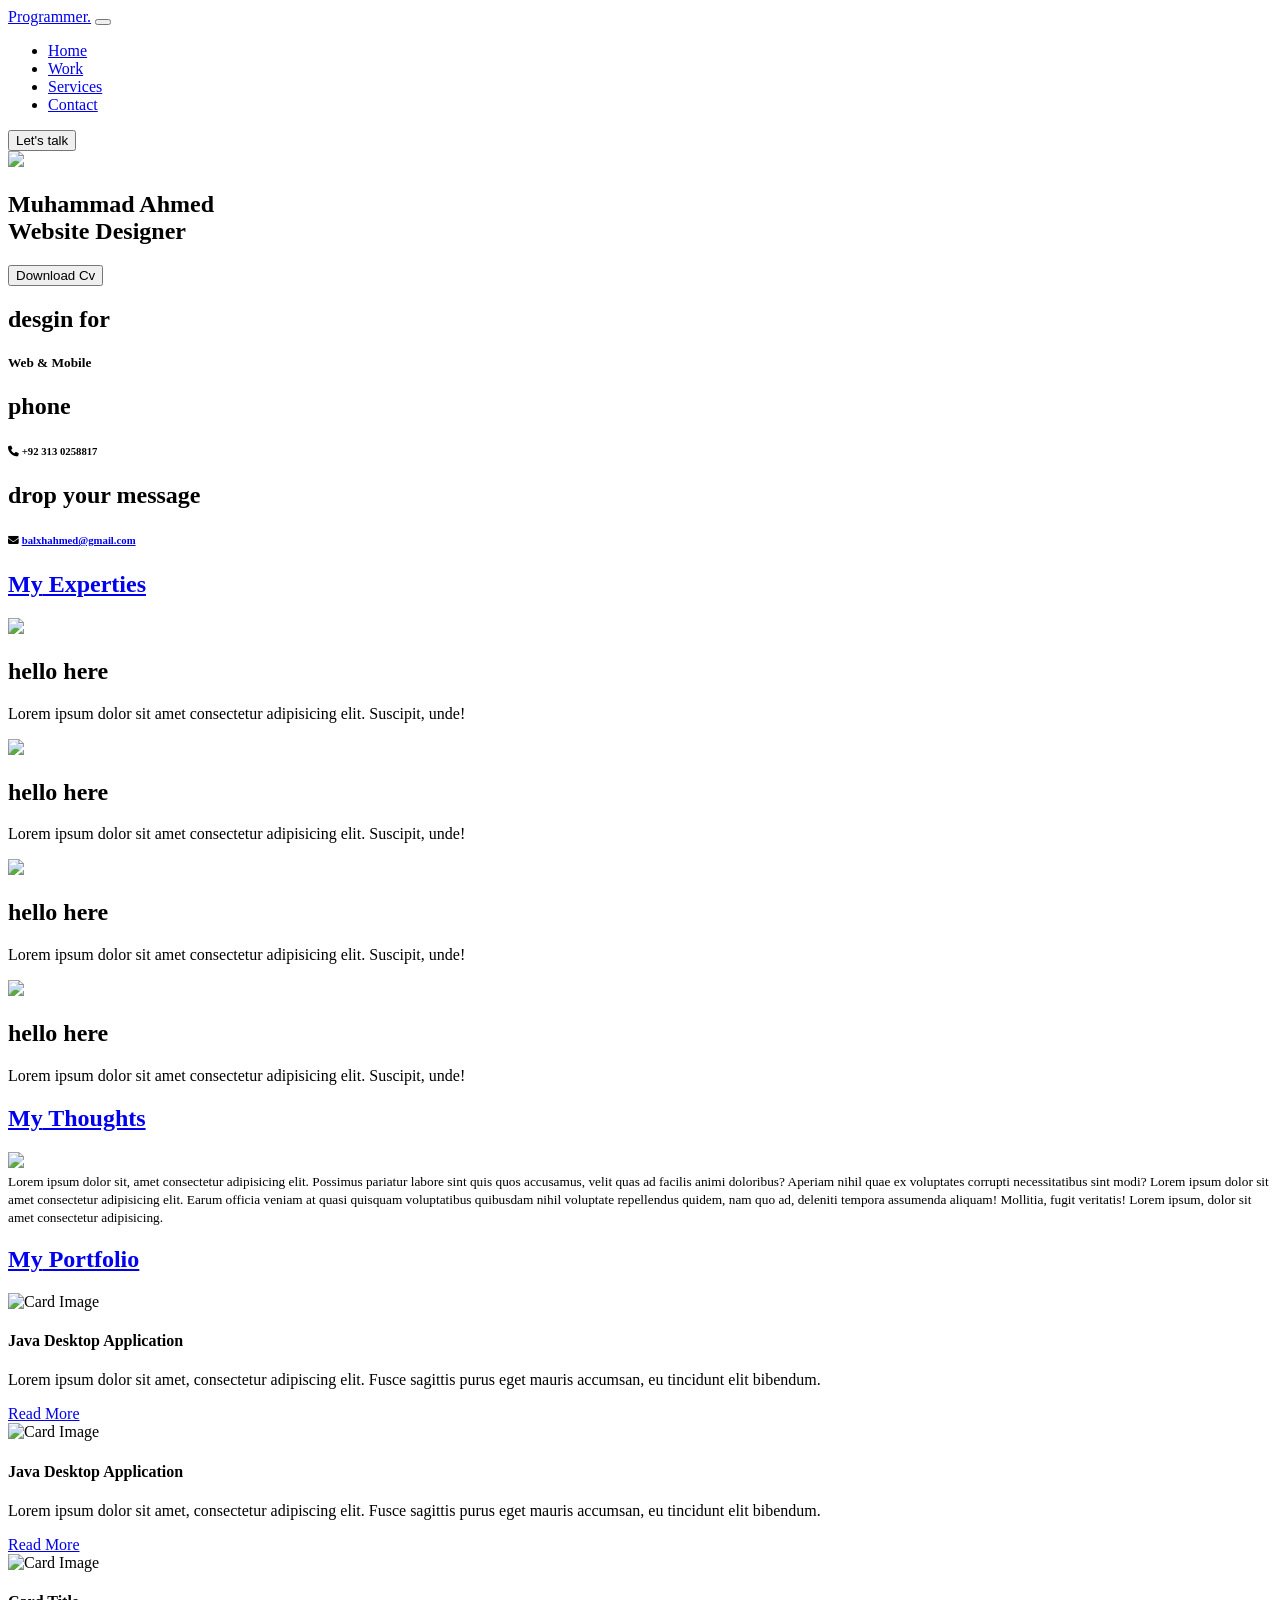
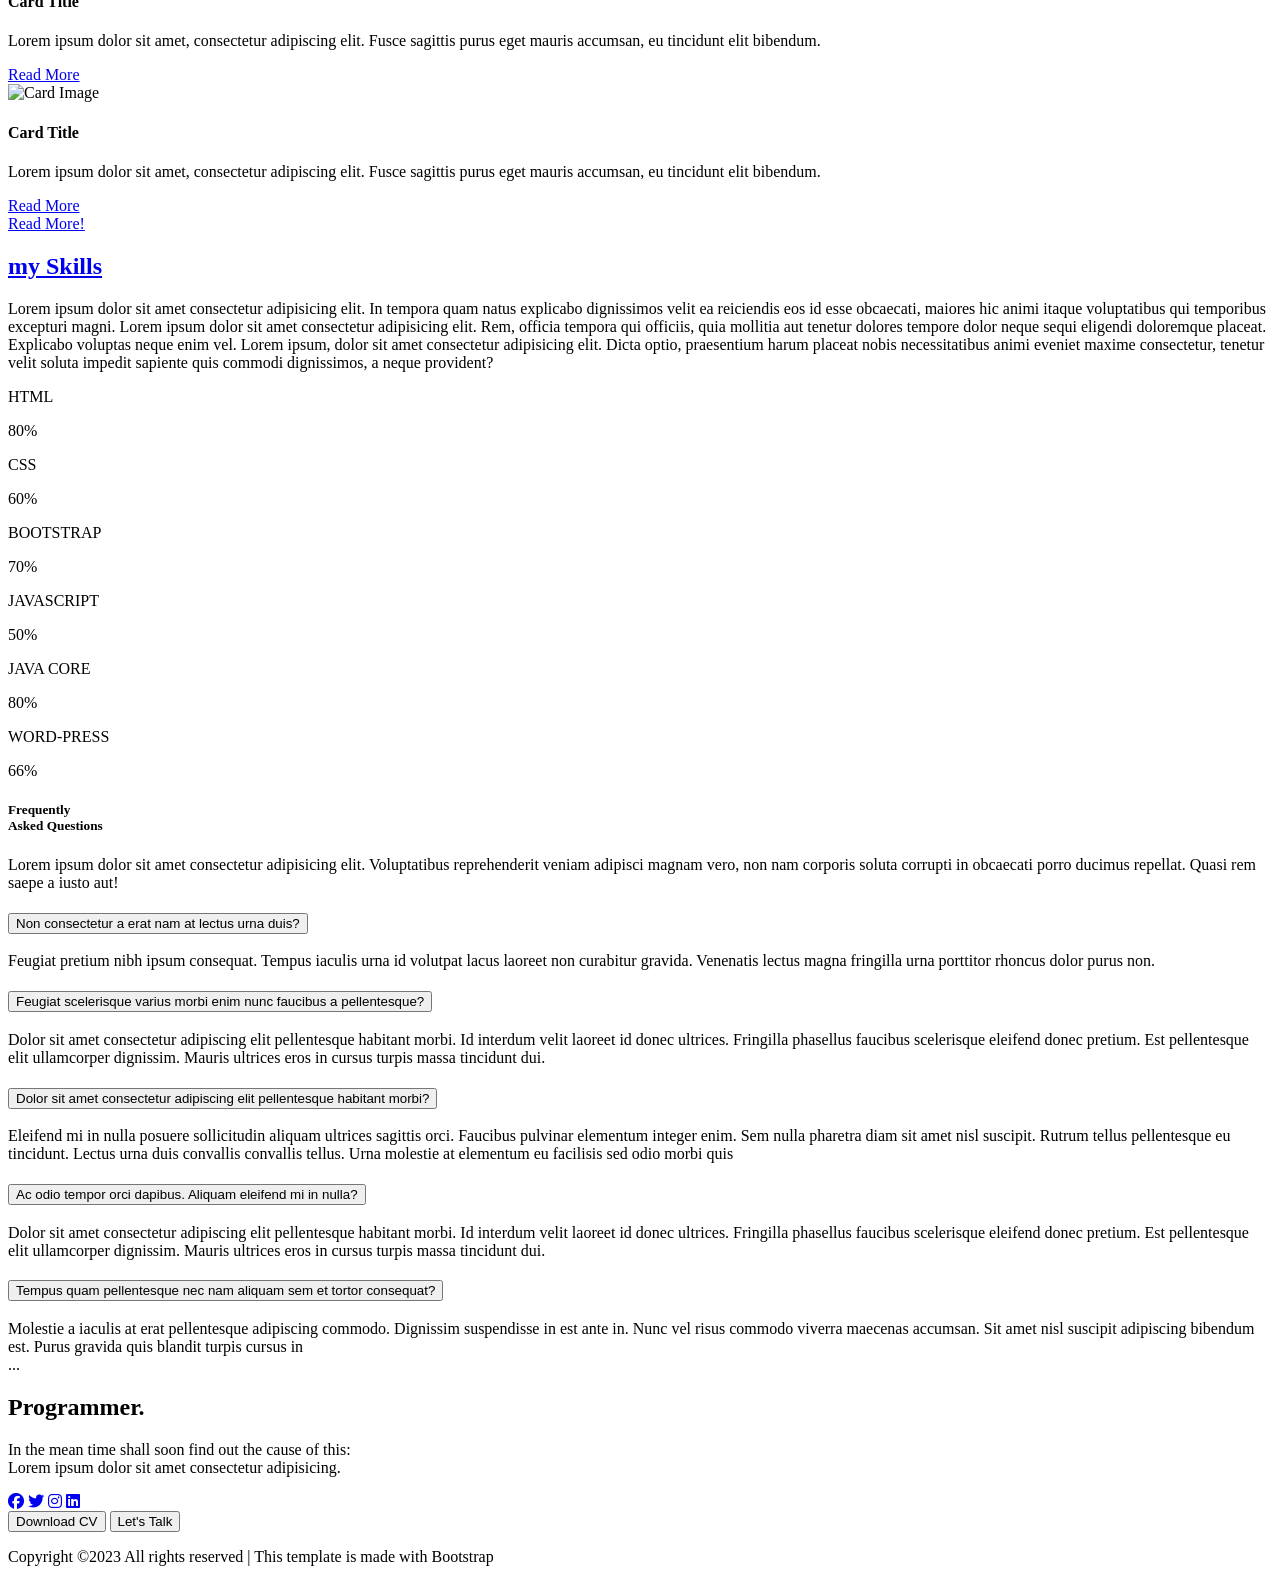
==== index.html @ 1ff9cbda "Add files via upload" ====
<!doctype html>
<html lang="en">

<head>
  <!-- Required meta tags -->
  <meta charset="utf-8">
  <meta name="viewport" content="width=device-width, initial-scale=1">

  <!-- Bootstrap CSS -->
  <link rel="stylesheet" href="assets/css/bootstrap.min.css">
  <!-- own css -->
  <link rel="stylesheet" href="assets/style.css">
  <!-- own css -->
  <!-- font-Awesome -->
  <link rel="stylesheet" href="https://cdnjs.cloudflare.com/ajax/libs/font-awesome/6.3.0/css/all.min.css">
  <!-- font-Awesome -->
  <title>Programmer.</title>
</head>

<body>
  <!-- navbar     -->
  <nav class="navbar navbar-expand-lg shadow">
    <div class="container">
      <a class="navbar-brand" href="#">Programmer.</a>
      <button class="navbar-toggler" type="button" data-bs-toggle="collapse" data-bs-target="#navbarSupportedContent"
        aria-controls="navbarSupportedContent" aria-expanded="false" aria-label="Toggle navigation">
        <span class="navbar-toggler-icon"></span>
      </button>
      <div class="collapse navbar-collapse" id="navbarSupportedContent">
        <ul class="navbar-nav mx-auto mb-2 mb-lg-0">
          <li class="nav-item">
            <a class="nav-link " aria-current="page" href="#">Home</a>
          </li>
          <li class="nav-item">
            <a class="nav-link " href="#work">Work</a>
          </li>
          <li class="nav-item">
            <a class="nav-link" href="#services">Services</a>
          </li>
          <li class="nav-item">
            <a class="nav-link" href="contact.html">Contact</a>
          </li>
        </ul>
        <form class="d-flex">
          <button class="btn" type="submit">Let's talk</button>
        </form>
      </div>
    </div>
  </nav>
  <!-- navbar     -->

  <!-- Banner -->
  <section class="banner">
    <div class="container">
      <div class="row align-items-center">
        <div class="col-xl-4 col-lg-5 col-md-6 col-sm-4">
          <div class="employee mt-4 mb-2">
            <img src="img/ahmi-removebg-preview.png" class="rounded-circle">
          </div>
        </div>
        <div class="col-xl-8 col-lg-7 col-md-6 col-sm-8">
          <div class="herosection">
            <h1 class="text-uppercase">
              Muhammad Ahmed
              <br>
              <span id="text">Website Designer</span>
            </h1>
          </div>
          <button type="button" class="btn1 mt-4 mb-4">Download Cv</button>
        </div>
      </div>
    </div>
  </section>
  <div class="endbanner">
    <div class="row">
      <div class="col-md-4 col-sm-12 px-5 py-2 mt-5 pb-5 rounded-1 border-end">
        <h2 class="text-uppercase fs-5 text-white ">
          desgin for
        </h2>
        <h5>Web & Mobile</h5>
      </div>
      <div class="col-md-4 col-sm-12 px-5 py-2 mt-5 pb-5 border-end">
        <h2 class="text-uppercase fs-5 text-white">phone</h2>
        <h6><i class="fa-sharp fa-solid fa-phone"></i> +92 313 0258817</h6>
      </div>
      <div class="col-md-4 col-sm-12 px-5 py-2 mt-5 pb-5 border-end">
        <h2 class="text-uppercase fs-5 text-white">
          drop your message
        </h2>
        <h6>
          <i class="fa-solid fa-envelope"></i> <a href="#" class="mail">balxhahmed@gmail.com</a>
        </h6>
      </div>
    </div>
  </div>
  <!-- .... -->

  <!-- Banner -->

  <!-- Experties -->
  <section class="exp " id="services">
    <div class="container">
      <div class="row">
        <div class="col-md-12 mb-5 pt-5 mt-2 ">
          <a href="#" class="a">
            <h1 class="text-uppercase px-2 pt-2 fs-3 ">
              <span class="span6 ">My</span> Experties
            </h1>
          </a>
        </div>
      </div>
      <div class="row">
        <div class="col-md-6 col-12 col-sm-6 pt-5 b1 px-5 ">
          <img src="img/services1.svg" class="img-fluid">
          <h1 class="mt-2 fs-5">hello here</h1>
          <p class="text-wrap fs-6">Lorem ipsum dolor sit amet consectetur adipisicing elit. Suscipit, unde!</p>
        </div>
        <div class="col-md-6 col-12 col-sm-6  pt-5 b2 px-5 ">
          <img src="img/services1.svg" class="img-fluid">
          <h1 class="mt-2 fs-5">hello here</h1>
          <p class="text-wrap fs-6">Lorem ipsum dolor sit amet consectetur adipisicing elit. Suscipit, unde!</p>
        </div>
      </div>

      <div class="row">
        <div class="col-md-6 col-12 col-sm-6 pt-5 b3 px-5 ">
          <img src="img/services1.svg" class="img-fluid">
          <h1 class="mt-2 fs-5">hello here</h1>
          <p class="text-wrap fs-6">Lorem ipsum dolor sit amet consectetur adipisicing elit. Suscipit, unde!</p>
        </div>
        <div class="col-md-6 col-12 col-sm-6 pt-5 px-5 b4 ">
          <img src="img/services1.svg" class="img-fluid">
          <h1 class="mt-2 fs-5">hello here</h1>
          <p class="text-wrap fs-6">Lorem ipsum dolor sit amet consectetur adipisicing elit. Suscipit, unde!</p>
        </div>
      </div>
    </div>
  </section>
  <!-- Experties -->

  <!-- thaoughts -->
  <section class="about-me mt-3 mb-5">
    <div class="container-fluid">
      <div class="row">
        <div class="col-md-12 mb-5 pt-5 mt-2">
          <a href="#" id="a1">
            <h1 class="text-uppercase px-5 fs-4 pt-5 text-center underline"> <span class="span6">My</span> Thoughts
            </h1>
          </a>
        </div>
      </div>
      <div class="row">
        <div class="col-md-4 col-12 px-5   d-flex justify-content-center mx-auto ">
          <img src="img/Profile.png" class="img-fluid abimg">
        </div>
        <div class="col-md-7 col-12 ">
          <small class="text-wrap   fs-6 d-flex justify-content-center mx-auto ">Lorem ipsum dolor sit, amet consectetur
            adipisicing elit. Possimus pariatur labore sint quis quos accusamus, velit quas ad facilis animi doloribus?
            Aperiam nihil quae ex voluptates corrupti necessitatibus sint modi? Lorem ipsum dolor sit amet consectetur
            adipisicing elit. Earum officia veniam at quasi quisquam voluptatibus quibusdam nihil voluptate repellendus
            quidem, nam quo ad, deleniti tempora assumenda aliquam! Mollitia, fugit veritatis! Lorem ipsum, dolor sit
            amet consectetur adipisicing.</small>
        </div>
      </div>
    </div>
  </section>
  <!-- thaoughts -->

  <!-- Work -->
  <section class="wsection" id="work">
    <div class="container">
      <div class="row">
        <div class="col-md-12 mb-5 pt-5 mt-2 ">
          <a href="#" class="a">
            <h1 class="text-uppercase px-2 pt-2 fs-3 ">
              <span class="span6 ">My</span> Portfolio
            </h1>
          </a>
        </div>
      </div>
      <!-- 2nd row -->
      <div class="row">
        <div class="col-md-6 col-12 mb-3 ">
          <div class="card">
            <img src="img/gym project/003.png" alt="Card Image">
            <div class="card-zoom"></div>
            <div class="card-overlay">
              <h4 class="card-title">Java Desktop Application</h4>
              <p class="card-text text-light fs-6">Lorem ipsum dolor sit amet, consectetur adipiscing elit. Fusce
                sagittis purus eget
                mauris accumsan, eu tincidunt elit bibendum.</p>
              <a href="work.html" class="btn1 text-decoration-none">Read More</a>
            </div>
          </div>
        </div>
        <div class="col-md-6 col-12 mb-3 ">
          <div class="card">
            <img src="img/burger corner/002.png" alt="Card Image">
            <div class="card-zoom"></div>
            <div class="card-overlay">
              <h4 class="card-title">Java Desktop Application</h4>
              <p class="card-text text-light">Lorem ipsum dolor sit amet, consectetur adipiscing elit. Fusce sagittis
                purus eget
                mauris accumsan, eu tincidunt elit bibendum.</p>
              <a href="work.html" class="btn1 text-decoration-none">Read More</a>
            </div>
          </div>
        </div>
      </div>
      <!-- 3rd row -->
      <div class="row">
        <div class="col-md-6 col-12 mb-3">
          <div class="card">
            <img src="img/about.png" alt="Card Image">
            <div class="card-zoom"></div>
            <div class="card-overlay">
              <h4 class="card-title">Card Title</h4>
              <p class="card-text">Lorem ipsum dolor sit amet, consectetur adipiscing elit. Fusce sagittis purus eget
                mauris accumsan, eu tincidunt elit bibendum.</p>
              <a href="work.html" class="btn1 text-decoration-none">Read More</a>
            </div>
          </div>
        </div>
        <div class="col-md-6 col-12 mb-3">
          <div class="card">
            <img src="img/about.png" alt="Card Image">
            <div class="card-zoom"></div>
            <div class="card-overlay">
              <h4 class="card-title">Card Title</h4>
              <p class="card-text">Lorem ipsum dolor sit amet, consectetur adipiscing elit. Fusce sagittis purus eget
                mauris accumsan, eu tincidunt elit bibendum.</p>
              <a href="work.html" class="btn1 text-decoration-none">Read More</a>
            </div>
          </div>
        </div>
      </div>
      <div class="row">
        <div class="col-md-12 text-center mb-5 mt-4">
          <a href="work.html" class="btn1 text-decoration-none mt-4 tc">Read More!</a>
        </div>
      </div>
    </div>
  </section>
  <!-- Work -->

  <!-- About Us -->
  <section class="aboutus">
    <div class="container">
      <div class="row">
        <div class="col-md-12 mb-5 pt-5 mt-2  ">
          <a href="#" class="a">
            <h1 class="text-uppercase px-2 pt-2 fs-3 ">
              <span class="span6 ">my</span> Skills
            </h1>
          </a>
        </div>
        <!-- 2nd row -->
        <div class="row">
          <div class="col-md-6 col-12 col-lg-6">
            <p class="text-dark lh-base fs-6">Lorem ipsum dolor sit amet consectetur adipisicing elit. In tempora quam
              natus explicabo dignissimos velit ea reiciendis eos id esse obcaecati, maiores hic animi itaque
              voluptatibus qui temporibus excepturi magni.
              Lorem ipsum dolor sit amet consectetur adipisicing elit. Rem, officia tempora qui officiis, quia mollitia
              aut tenetur dolores tempore dolor neque sequi eligendi doloremque placeat. Explicabo voluptas neque enim
              vel.
              Lorem ipsum, dolor sit amet consectetur adipisicing elit. Dicta optio, praesentium harum placeat nobis
              necessitatibus animi eveniet maxime consectetur, tenetur velit soluta impedit sapiente quis commodi
              dignissimos, a neque provident?
            </p>
          </div>
          <div class="col-md-6">
            <div class="skill-ara">
              <div class="skill">
                <div class="skill1">
                  <div class="progress-count">
                    <p class="text-dark">HTML</p>
                    <span>80%</span>
                  </div>
                  <div class="progress">
                    <div class="progress-bar wow slideInLeft" data-wow-duration="1s" data-wow-delay=".5s"
                      aria-valuenow="25" role="progressbar"
                      style="width: 80%; visibility: visible; animation-duration: 1s; animation-delay: 0.5s; animation-name: slideInLeft;"
                      aria-valuemin="0" aria-valuemax="100"></div>
                  </div>
                </div>
                <!-- .... -->
                <div class="skill1">
                  <div class="progress-count ">
                    <p class="text-dark mt-2">CSS</p>
                    <span>60%</span>
                  </div>
                  <div class="progress">
                    <div class="progress-bar wow slideInLeft" data-wow-duration="1s" data-wow-delay=".5s"
                      aria-valuenow="25" role="progressbar"
                      style="width: 60%; visibility: visible; animation-duration: 1s; animation-delay: 0.5s; animation-name: slideInLeft;"
                      aria-valuemin="0" aria-valuemax="100"></div>
                  </div>
                </div>
                <!-- .... -->
                <div class="skill1">
                  <div class="progress-count ">
                    <p class="text-dark mt-2">BOOTSTRAP</p>
                    <span>70%</span>
                  </div>
                  <div class="progress">
                    <div class="progress-bar wow slideInLeft" data-wow-duration="1s" data-wow-delay=".5s"
                      aria-valuenow="25" role="progressbar"
                      style="width: 70%; visibility: visible; animation-duration: 1s; animation-delay: 0.5s; animation-name: slideInLeft;"
                      aria-valuemin="0" aria-valuemax="100"></div>
                  </div>
                </div>
                <!-- ..... -->
                <div class="skill1">
                  <div class="progress-count ">
                    <p class="text-dark mt-2">JAVASCRIPT</p>
                    <span>50%</span>
                  </div>
                  <div class="progress">
                    <div class="progress-bar wow slideInLeft" data-wow-duration="1s" data-wow-delay=".5s"
                      aria-valuenow="25" role="progressbar"
                      style="width: 50%; visibility: visible; animation-duration: 1s; animation-delay: 0.5s; animation-name: slideInLeft;"
                      aria-valuemin="0" aria-valuemax="100"></div>
                  </div>
                </div>
                <!-- ..... -->
                <div class="skill1">
                  <div class="progress-count ">
                    <p class="text-dark mt-2">JAVA CORE</p>
                    <span>80%</span>
                  </div>
                  <div class="progress">
                    <div class="progress-bar wow slideInLeft" data-wow-duration="1s" data-wow-delay=".5s"
                      aria-valuenow="25" role="progressbar"
                      style="width: 80%; visibility: visible; animation-duration: 1s; animation-delay: 0.5s; animation-name: slideInLeft;"
                      aria-valuemin="0" aria-valuemax="100"></div>
                  </div>
                </div>
                <!-- ..... -->
                <div class="skill1">
                  <div class="progress-count ">
                    <p class="text-dark mt-2">WORD-PRESS</p>
                    <span>66%</span>
                  </div>
                  <div class="progress">
                    <div class="progress-bar wow slideInLeft" data-wow-duration="1s" data-wow-delay=".5s"
                      aria-valuenow="25" role="progressbar"
                      style="width: 66%; visibility: visible; animation-duration: 1s; animation-delay: 0.5s; animation-name: slideInLeft;"
                      aria-valuemin="0" aria-valuemax="100"></div>
                  </div>
                </div>
                <!-- ...... -->
              </div>
            </div>
          </div>
        </div>
      </div>
  </section>
  <!-- About Us -->
  <!-- Ask-Questions -->
  <section class="mt-5 question">
    <div class="container">
      <div class="row">
        <div class="col-md-4 mt-5">
          <h5 class="fs-2">Frequently <br> Asked <span class="fs-4">Questions</span></h5>
          <p class="mt-2 pt-2 lh-base text-wrap">Lorem ipsum dolor sit amet consectetur adipisicing elit. Voluptatibus reprehenderit veniam adipisci magnam
            vero, non nam corporis soluta corrupti in obcaecati porro ducimus repellat. Quasi rem saepe a iusto aut!</p>
        </div>
        <div class="col-md-8 mt-5 shadow">
          <div class="accordion accordion-flush aos-init aos-animate" id="faqlist" data-aos="fade-up"
            data-aos-delay="100">

            <div class="accordion-item">
              <h3 class="accordion-header">
                <button class="accordion-button collapsed" type="button" data-bs-toggle="collapse"
                  data-bs-target="#faq-content-1" aria-expanded="false">

                  Non consectetur a erat nam at lectus urna duis?
                </button>
              </h3>
              <div id="faq-content-1" class="accordion-collapse collapse" data-bs-parent="#faqlist">
                <div class="accordion-body">
                  Feugiat pretium nibh ipsum consequat. Tempus iaculis urna id volutpat lacus laoreet non curabitur
                  gravida. Venenatis lectus magna fringilla urna porttitor rhoncus dolor purus non.
                </div>
              </div>
            </div><!-- # Faq item-->

            <div class="accordion-item">
              <h3 class="accordion-header">
                <button class="accordion-button collapsed" type="button" data-bs-toggle="collapse"
                  data-bs-target="#faq-content-2" aria-expanded="false">

                  Feugiat scelerisque varius morbi enim nunc faucibus a pellentesque?
                </button>
              </h3>
              <div id="faq-content-2" class="accordion-collapse collapse" data-bs-parent="#faqlist">
                <div class="accordion-body">
                  Dolor sit amet consectetur adipiscing elit pellentesque habitant morbi. Id interdum velit laoreet id
                  donec ultrices. Fringilla phasellus faucibus scelerisque eleifend donec pretium. Est pellentesque elit
                  ullamcorper dignissim. Mauris ultrices eros in cursus turpis massa tincidunt dui.
                </div>
              </div>
            </div><!-- # Faq item-->

            <div class="accordion-item">
              <h3 class="accordion-header">
                <button class="accordion-button collapsed" type="button" data-bs-toggle="collapse"
                  data-bs-target="#faq-content-3" aria-expanded="false">

                  Dolor sit amet consectetur adipiscing elit pellentesque habitant morbi?
                </button>
              </h3>
              <div id="faq-content-3" class="accordion-collapse collapse" data-bs-parent="#faqlist">
                <div class="accordion-body">
                  Eleifend mi in nulla posuere sollicitudin aliquam ultrices sagittis orci. Faucibus pulvinar elementum
                  integer enim. Sem nulla pharetra diam sit amet nisl suscipit. Rutrum tellus pellentesque eu tincidunt.
                  Lectus urna duis convallis convallis tellus. Urna molestie at elementum eu facilisis sed odio morbi
                  quis
                </div>
              </div>
            </div><!-- # Faq item-->

            <div class="accordion-item">
              <h3 class="accordion-header">
                <button class="accordion-button collapsed" type="button" data-bs-toggle="collapse"
                  data-bs-target="#faq-content-4" aria-expanded="false">

                  Ac odio tempor orci dapibus. Aliquam eleifend mi in nulla?
                </button>
              </h3>
              <div id="faq-content-4" class="accordion-collapse collapse" data-bs-parent="#faqlist">
                <div class="accordion-body">
                  Dolor sit amet consectetur adipiscing elit pellentesque habitant morbi. Id interdum velit laoreet id
                  donec ultrices. Fringilla phasellus faucibus scelerisque eleifend donec pretium. Est pellentesque elit
                  ullamcorper dignissim. Mauris ultrices eros in cursus turpis massa tincidunt dui.
                </div>
              </div>
            </div><!-- # Faq item-->

            <div class="accordion-item">
              <h3 class="accordion-header">
                <button class="accordion-button collapsed" type="button" data-bs-toggle="collapse"
                  data-bs-target="#faq-content-5" aria-expanded="false">

                  Tempus quam pellentesque nec nam aliquam sem et tortor consequat?
                </button>
              </h3>
              <div id="faq-content-5" class="accordion-collapse collapse" data-bs-parent="#faqlist">
                <div class="accordion-body">
                  Molestie a iaculis at erat pellentesque adipiscing commodo. Dignissim suspendisse in est ante in. Nunc
                  vel risus commodo viverra maecenas accumsan. Sit amet nisl suscipit adipiscing bibendum est. Purus
                  gravida quis blandit turpis cursus in
                </div>
              </div>
            </div><!-- # Faq item-->

          </div>
        </div>
      </div>
    </div>
  </section>
  <!-- Ask-Questions -->



  <!-- Footer -->
  <section class="mt-5 pt-5">
    <footer class="mt-5 pt-5">
      <div class="container">
        <div class="row">
          <div class="col-md-6 col-12>
            <h1 class=" jam">...</h1>
            <h1 class="fs-2  mb-2 tittle">Programmer.</h1>
            <p class="fs-6 text-wrap">In the mean time shall soon find out the cause of this:
              <span><br>Lorem ipsum dolor sit amet consectetur adipisicing.</span>
            </p>
            <div class="social-icons mt-4">
              <a href="#"><i class="fab fa-facebook icons"></i></a>
              <a href="#"><i class="fab fa-twitter icons"></i></a>
              <a href="#"><i class="fab fa-instagram icons"></i></a>
              <a href="#"><i class="fab fa-linkedin icons"></i></a>
            </div>
          </div>
          <div class="col-md-6  text-center mt-5 col-12 resbt">
            <button class="btn1 px-4 mx-4 mb-4 fs-6 text-uppercase " id="btn2">Download CV</button>
            <button class="btn1 px-5 mx-4 fs-6 text-uppercase" id="btn3">Let's Talk</button>
          </div>
        </div>
      </div>
      <div class="container">
        <div class="row">
          <div class="col-md-12 col-12 mt-5 pt-5 text-wrap text-center">
            <p class="footer-p">Copyright ©2023 All rights reserved | This template is made with Bootstrap</p>
          </div>
        </div>
      </div>
    </footer>
  </section>
  <!-- Footer -->




  <!-- Option 1: Bootstrap Bundle with Popper -->
 <script src="js/js/bootstrap.bundle.min.js"></script>
 <script src="js/script.js"></script>

 


</body>
</html>
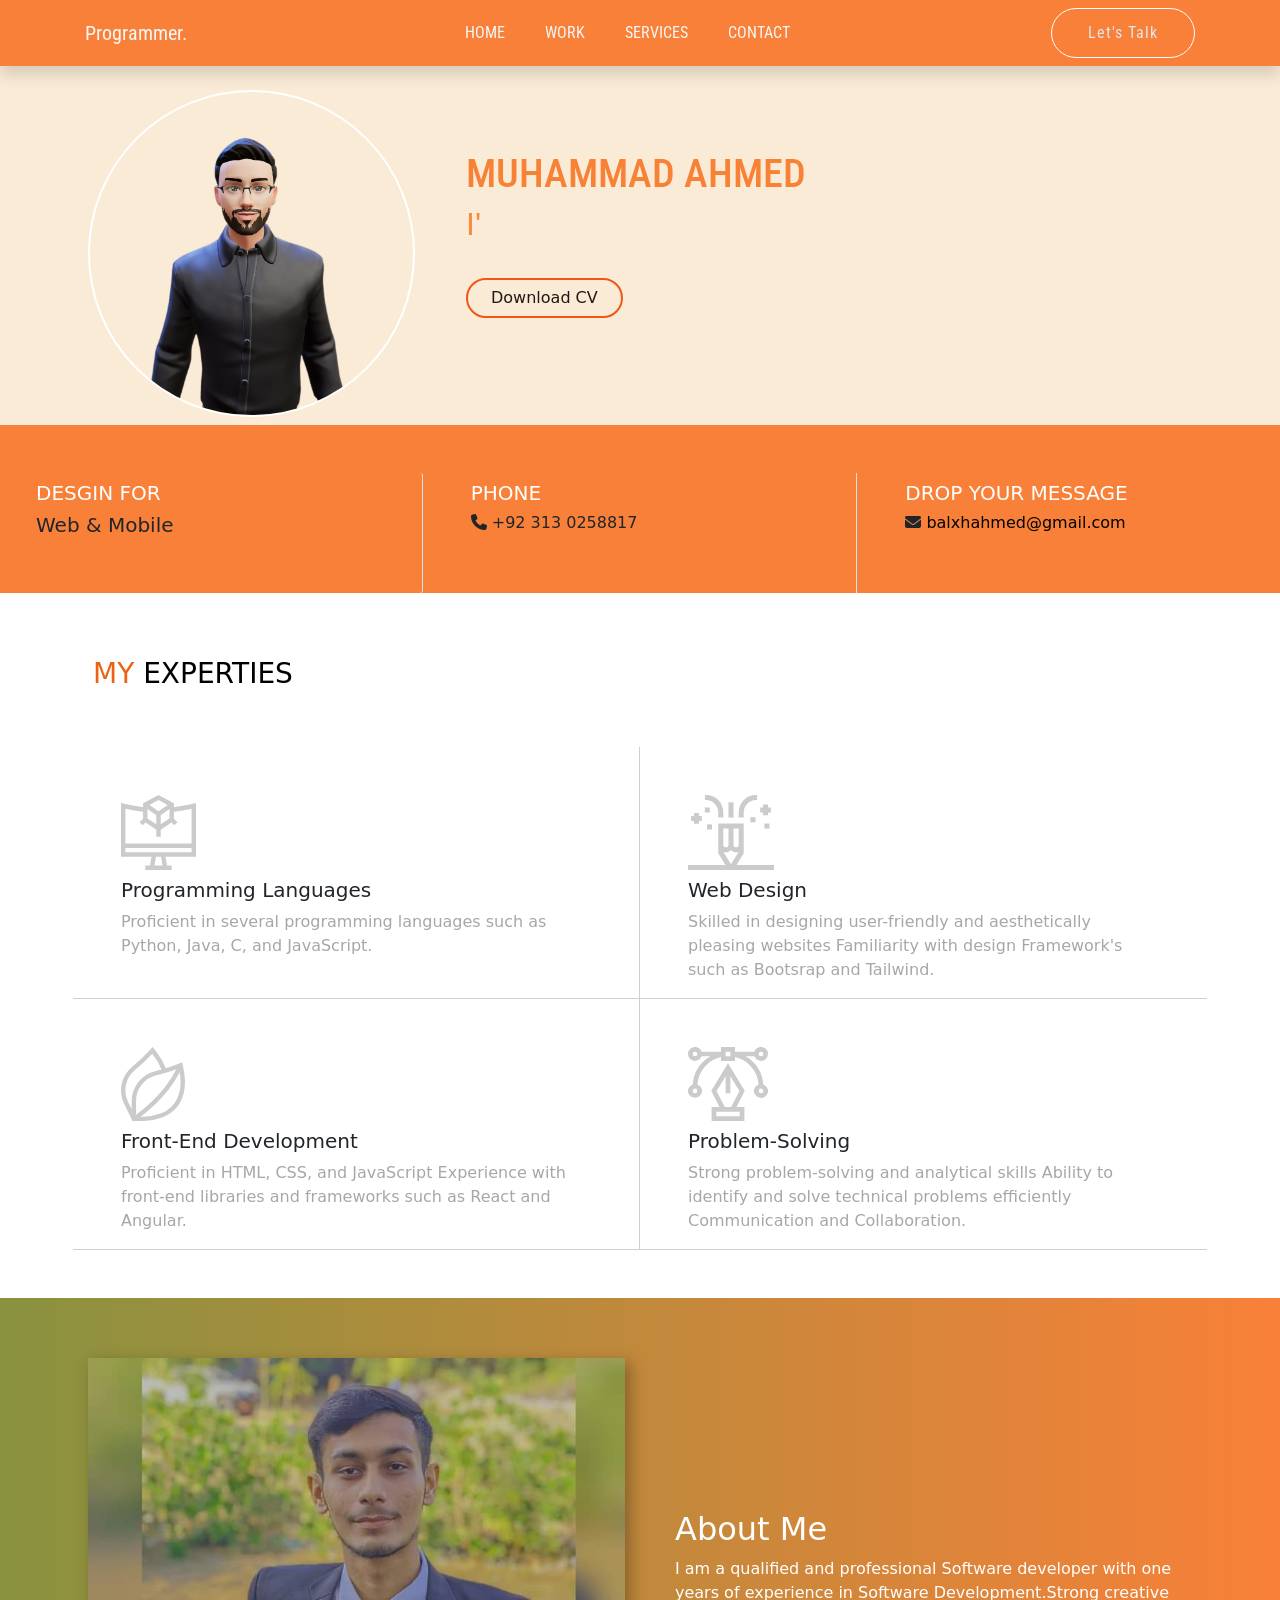
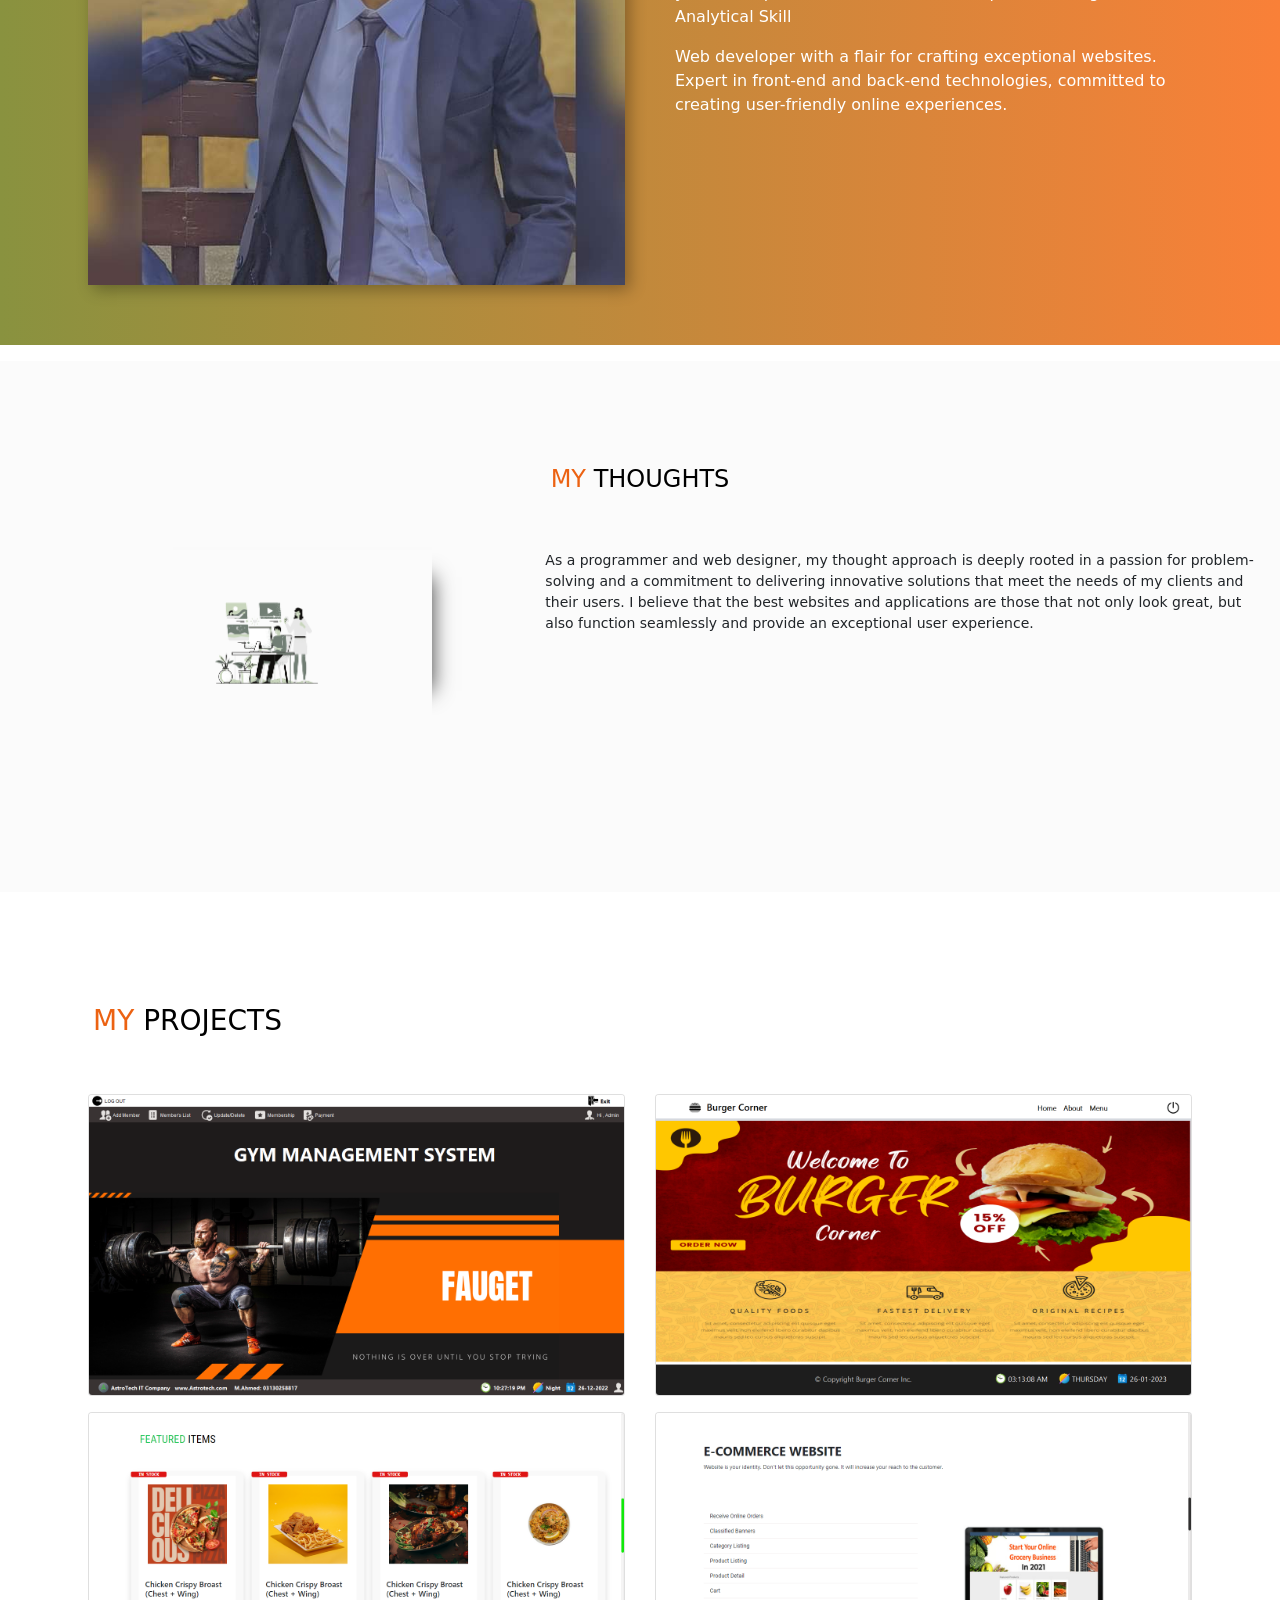
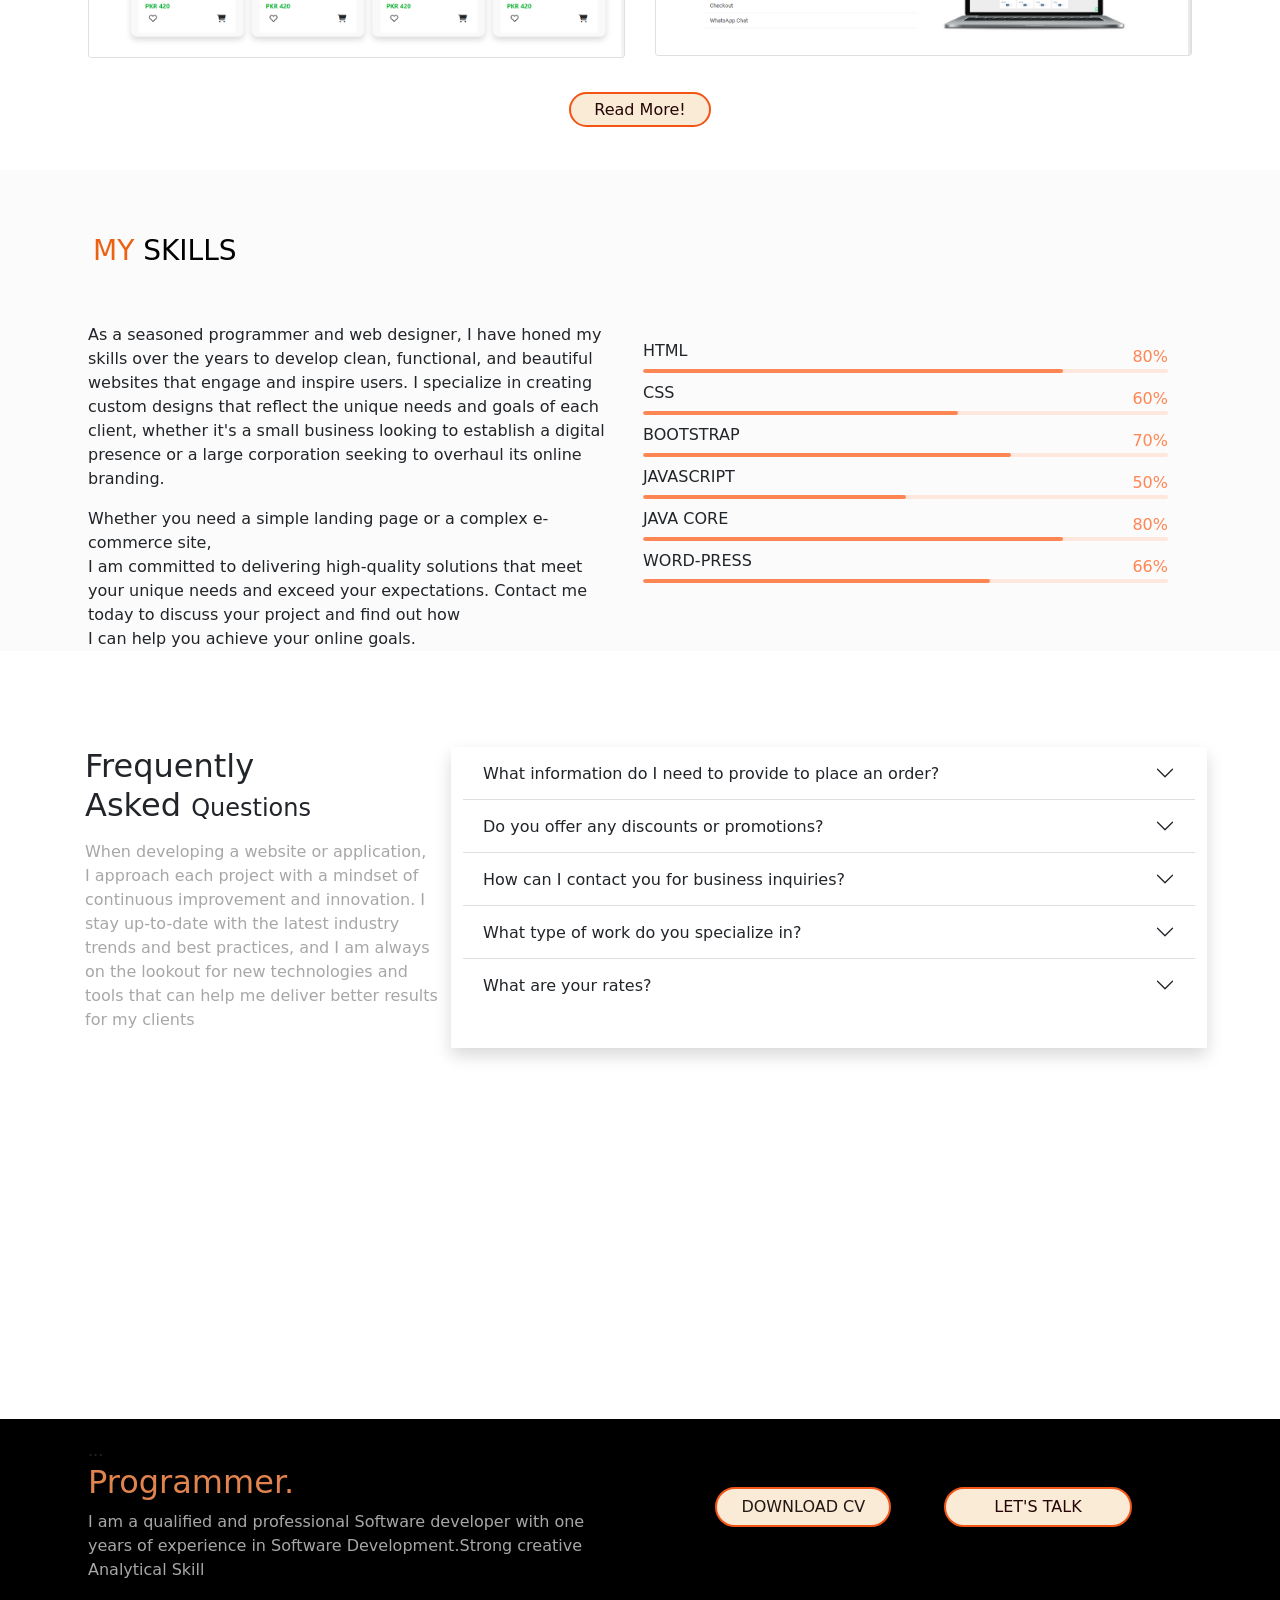
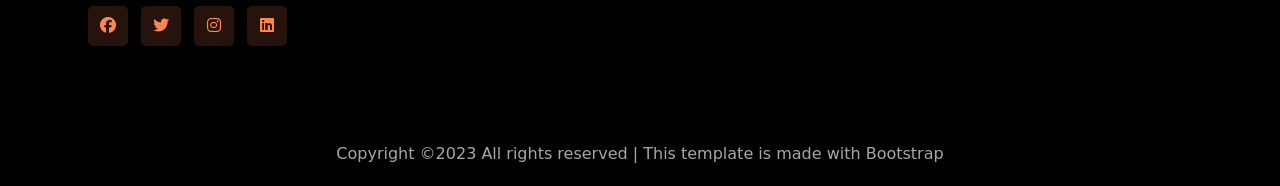
==== commit fd86fbf1: "Add files via upload" ====
--- a/index.html
+++ b/index.html
@@ -14,8 +14,17 @@
   <!-- font-Awesome -->
   <link rel="stylesheet" href="https://cdnjs.cloudflare.com/ajax/libs/font-awesome/6.3.0/css/all.min.css">
   <!-- font-Awesome -->
+  <!-- responsive css -->
+  <link rel="stylesheet" href="assets/css/responsive.css">
+  <!-- responsive css -->
+    <!-- Aos Animation -->
+    <link rel="stylesheet" href="https://unpkg.com/aos@next/dist/aos.css" />
+    <!-- Aos Animation -->
   <title>Programmer.</title>
+  <link rel="shortcut icon" href="favicon-16x16.png">
 </head>
+
+
 
 <body>
   <!-- navbar     -->
@@ -24,25 +33,38 @@
       <a class="navbar-brand" href="#">Programmer.</a>
       <button class="navbar-toggler" type="button" data-bs-toggle="collapse" data-bs-target="#navbarSupportedContent"
         aria-controls="navbarSupportedContent" aria-expanded="false" aria-label="Toggle navigation">
-        <span class="navbar-toggler-icon"></span>
+        <i class="fa-solid fa-bars text-white"></i>
       </button>
       <div class="collapse navbar-collapse" id="navbarSupportedContent">
         <ul class="navbar-nav mx-auto mb-2 mb-lg-0">
           <li class="nav-item">
-            <a class="nav-link " aria-current="page" href="#">Home</a>
+            <a class="nav-link js-scroll-trigger" aria-current="page" href="#">Home</a>
+          <li>
+            <hr class="dropdown-divider">
+          </li>
           </li>
           <li class="nav-item">
-            <a class="nav-link " href="#work">Work</a>
+            <a class="nav-link js-scroll-trigger" href="#work">Work</a>
+          <li>
+            <hr class="dropdown-divider">
+          </li>
           </li>
           <li class="nav-item">
-            <a class="nav-link" href="#services">Services</a>
+            <a class="nav-link js-scroll-trigger" href="#services">Services</a>
+          <li>
+            <hr class="dropdown-divider">
+          </li>
           </li>
           <li class="nav-item">
-            <a class="nav-link" href="contact.html">Contact</a>
+            <a class="nav-link js-scroll-trigger" href="contact.html">Contact</a>
+          <li>
+            <hr class="dropdown-divider">
+          </li>
           </li>
         </ul>
         <form class="d-flex">
-          <button class="btn" type="submit">Let's talk</button>
+          <button class="btn" type="submit"><a href="contact.html" class="text-decoration-none talk">Let's
+              talk</a></button>
         </form>
       </div>
     </div>
@@ -66,7 +88,12 @@
               <span id="text">Website Designer</span>
             </h1>
           </div>
-          <button type="button" class="btn1 mt-4 mb-4">Download Cv</button>
+          <button type="button" class="btn1 mt-4 mb-4">
+            <a href="assets/Resume/M.Ahmed.pdf" download class="text-decoration-none talk1">
+                Download CV
+            </a>
+        </button>
+              
         </div>
       </div>
     </div>
@@ -98,7 +125,7 @@
   <!-- Banner -->
 
   <!-- Experties -->
-  <section class="exp " id="services">
+  <section class="exp " id="services"  data-aos="fade-up">
     <div class="container">
       <div class="row">
         <div class="col-md-12 mb-5 pt-5 mt-2 ">
@@ -112,34 +139,57 @@
       <div class="row">
         <div class="col-md-6 col-12 col-sm-6 pt-5 b1 px-5 ">
           <img src="img/services1.svg" class="img-fluid">
-          <h1 class="mt-2 fs-5">hello here</h1>
-          <p class="text-wrap fs-6">Lorem ipsum dolor sit amet consectetur adipisicing elit. Suscipit, unde!</p>
+          <h1 class="mt-2 fs-5">Programming Languages</h1>
+          <p class="text-wrap fs-6">Proficient in several programming languages such as Python, Java, C, and JavaScript.</p>
         </div>
         <div class="col-md-6 col-12 col-sm-6  pt-5 b2 px-5 ">
-          <img src="img/services1.svg" class="img-fluid">
-          <h1 class="mt-2 fs-5">hello here</h1>
-          <p class="text-wrap fs-6">Lorem ipsum dolor sit amet consectetur adipisicing elit. Suscipit, unde!</p>
+          <img src="img/services2.svg" class="img-fluid">
+          <h1 class="mt-2 fs-5">Web Design</h1>
+          <p class="text-wrap fs-6">Skilled in designing user-friendly and aesthetically pleasing websites
+            Familiarity with design Framework's such as Bootsrap and Tailwind.</p>
         </div>
       </div>
 
       <div class="row">
         <div class="col-md-6 col-12 col-sm-6 pt-5 b3 px-5 ">
-          <img src="img/services1.svg" class="img-fluid">
-          <h1 class="mt-2 fs-5">hello here</h1>
-          <p class="text-wrap fs-6">Lorem ipsum dolor sit amet consectetur adipisicing elit. Suscipit, unde!</p>
+          <img src="img/services3.svg" class="img-fluid">
+          <h1 class="mt-2 fs-5">Front-End Development</h1>
+          <p class="text-wrap fs-6">Proficient in HTML, CSS, and JavaScript
+            Experience with front-end libraries and frameworks such as React and Angular.</p>
         </div>
         <div class="col-md-6 col-12 col-sm-6 pt-5 px-5 b4 ">
-          <img src="img/services1.svg" class="img-fluid">
-          <h1 class="mt-2 fs-5">hello here</h1>
-          <p class="text-wrap fs-6">Lorem ipsum dolor sit amet consectetur adipisicing elit. Suscipit, unde!</p>
+          <img src="img/services4.svg" class="img-fluid">
+          <h1 class="mt-2 fs-5">Problem-Solving</h1>
+          <p class="text-wrap fs-6">Strong problem-solving and analytical skills
+            Ability to identify and solve technical problems efficiently
+            Communication and Collaboration.</p>
         </div>
       </div>
     </div>
   </section>
   <!-- Experties -->
 
+  <!-- About-section -->
+  <section class="custom-section mt-5"  data-aos="fade-up">
+    <div class="container">
+      <div class="row">
+        <div class="col-md-6 section-content">
+          <img src="img/about-pic.jpeg" alt="Left Image" class="section-image img-fluid">
+        </div>
+        <div class="col-md-6 section-content" data-aos="fade-left">
+          <div class="content">
+            <h2>About Me</h2>
+            <p>I am a qualified and professional Software developer with one years of experience in Software Development.Strong creative Analytical Skill</p>
+            <p>Web developer with a flair for crafting exceptional websites. Expert in front-end and back-end technologies, committed to creating user-friendly online experiences.</p>
+          </div>
+        </div>
+      </div>
+    </div>
+  </section>
+  <!-- About-section -->
+
   <!-- thaoughts -->
-  <section class="about-me mt-3 mb-5">
+  <section class="about-me mt-3 mb-5" data-aos="fade-up">
     <div class="container-fluid">
       <div class="row">
         <div class="col-md-12 mb-5 pt-5 mt-2">
@@ -149,17 +199,16 @@
           </a>
         </div>
       </div>
-      <div class="row">
-        <div class="col-md-4 col-12 px-5   d-flex justify-content-center mx-auto ">
+      <div class="row" >
+        <div class="col-md-4 col-12 px-5   d-flex justify-content-center mx-auto "  data-aos="fade-right">
           <img src="img/Profile.png" class="img-fluid abimg">
         </div>
-        <div class="col-md-7 col-12 ">
-          <small class="text-wrap   fs-6 d-flex justify-content-center mx-auto ">Lorem ipsum dolor sit, amet consectetur
-            adipisicing elit. Possimus pariatur labore sint quis quos accusamus, velit quas ad facilis animi doloribus?
-            Aperiam nihil quae ex voluptates corrupti necessitatibus sint modi? Lorem ipsum dolor sit amet consectetur
-            adipisicing elit. Earum officia veniam at quasi quisquam voluptatibus quibusdam nihil voluptate repellendus
-            quidem, nam quo ad, deleniti tempora assumenda aliquam! Mollitia, fugit veritatis! Lorem ipsum, dolor sit
-            amet consectetur adipisicing.</small>
+        <div class="col-md-7 col-12">
+          <small class="text-wrap    d-flex justify-content-center mx-auto">As a programmer and web designer, my
+            thought approach is deeply rooted in a passion for problem-solving and a commitment to delivering innovative
+            solutions that meet the needs of my clients and their users. I believe that the best websites and
+            applications are those that not only look great, but also function seamlessly and provide an exceptional
+            user experience.</small>
         </div>
       </div>
     </div>
@@ -167,13 +216,13 @@
   <!-- thaoughts -->
 
   <!-- Work -->
-  <section class="wsection" id="work">
+  <section class="wsection" id="work" data-aos="fade-up">
     <div class="container">
       <div class="row">
         <div class="col-md-12 mb-5 pt-5 mt-2 ">
           <a href="#" class="a">
             <h1 class="text-uppercase px-2 pt-2 fs-3 ">
-              <span class="span6 ">My</span> Portfolio
+              <span class="span6 ">My</span> Projects
             </h1>
           </a>
         </div>
@@ -186,9 +235,8 @@
             <div class="card-zoom"></div>
             <div class="card-overlay">
               <h4 class="card-title">Java Desktop Application</h4>
-              <p class="card-text text-light fs-6">Lorem ipsum dolor sit amet, consectetur adipiscing elit. Fusce
-                sagittis purus eget
-                mauris accumsan, eu tincidunt elit bibendum.</p>
+              <p class="card-text text-light fs-6">My gym desktop application project is a software program aimed at
+                streamlining gym management tasks.</p>
               <a href="work.html" class="btn1 text-decoration-none">Read More</a>
             </div>
           </div>
@@ -199,9 +247,8 @@
             <div class="card-zoom"></div>
             <div class="card-overlay">
               <h4 class="card-title">Java Desktop Application</h4>
-              <p class="card-text text-light">Lorem ipsum dolor sit amet, consectetur adipiscing elit. Fusce sagittis
-                purus eget
-                mauris accumsan, eu tincidunt elit bibendum.</p>
+              <p class="card-text text-light">Burger Corner desktop application is a user-friendly software program
+                designed for fast-food restaurants. It simplifies the ordering process.</p>
               <a href="work.html" class="btn1 text-decoration-none">Read More</a>
             </div>
           </div>
@@ -211,31 +258,31 @@
       <div class="row">
         <div class="col-md-6 col-12 mb-3">
           <div class="card">
-            <img src="img/about.png" alt="Card Image">
+            <img src="img/Foodie website/003.png" alt="Card Image">
             <div class="card-zoom"></div>
             <div class="card-overlay">
-              <h4 class="card-title">Card Title</h4>
-              <p class="card-text">Lorem ipsum dolor sit amet, consectetur adipiscing elit. Fusce sagittis purus eget
-                mauris accumsan, eu tincidunt elit bibendum.</p>
+              <h4 class="card-title"> Foodies.</h4>
+              <p class="card-text text-light">Foodies provides a platform for food enthusiasts to connect and engage
+                with each other through its interactive community forums and social media channels.</p>
               <a href="work.html" class="btn1 text-decoration-none">Read More</a>
             </div>
           </div>
         </div>
         <div class="col-md-6 col-12 mb-3">
           <div class="card">
-            <img src="img/about.png" alt="Card Image">
+            <img src="img/Diamond Solutions/003.png" alt="Card Image">
             <div class="card-zoom"></div>
             <div class="card-overlay">
-              <h4 class="card-title">Card Title</h4>
-              <p class="card-text">Lorem ipsum dolor sit amet, consectetur adipiscing elit. Fusce sagittis purus eget
-                mauris accumsan, eu tincidunt elit bibendum.</p>
+              <h4 class="card-title">Diamond Solutions</h4>
+              <p class="card-text text-light">Diamond solutions website provides potential clients and partners with a
+                clear understanding of the company's offerings,and customer support services.</p>
               <a href="work.html" class="btn1 text-decoration-none">Read More</a>
             </div>
           </div>
         </div>
       </div>
       <div class="row">
-        <div class="col-md-12 text-center mb-5 mt-4">
+        <div class="col-md-12 text-center mb-5 mt-4" data-aos="fade-right">
           <a href="work.html" class="btn1 text-decoration-none mt-4 tc">Read More!</a>
         </div>
       </div>
@@ -244,7 +291,7 @@
   <!-- Work -->
 
   <!-- About Us -->
-  <section class="aboutus">
+  <section class="aboutus" data-aos="fade-up">
     <div class="container">
       <div class="row">
         <div class="col-md-12 mb-5 pt-5 mt-2  ">
@@ -256,19 +303,18 @@
         </div>
         <!-- 2nd row -->
         <div class="row">
-          <div class="col-md-6 col-12 col-lg-6">
-            <p class="text-dark lh-base fs-6">Lorem ipsum dolor sit amet consectetur adipisicing elit. In tempora quam
-              natus explicabo dignissimos velit ea reiciendis eos id esse obcaecati, maiores hic animi itaque
-              voluptatibus qui temporibus excepturi magni.
-              Lorem ipsum dolor sit amet consectetur adipisicing elit. Rem, officia tempora qui officiis, quia mollitia
-              aut tenetur dolores tempore dolor neque sequi eligendi doloremque placeat. Explicabo voluptas neque enim
-              vel.
-              Lorem ipsum, dolor sit amet consectetur adipisicing elit. Dicta optio, praesentium harum placeat nobis
-              necessitatibus animi eveniet maxime consectetur, tenetur velit soluta impedit sapiente quis commodi
-              dignissimos, a neque provident?
+          <div class="col-md-6 col-12 col-lg-6" data-aos="fade-right">
+            <p class="text-dark lh-base fs-6">As a seasoned programmer and web designer, I have honed my skills over the
+              years to develop clean, functional, and beautiful websites that engage and inspire users. I specialize in
+              creating custom designs that reflect the unique needs and goals of each client, whether it's a small
+              business looking to establish a digital presence or a large corporation seeking to overhaul its online
+              branding.
             </p>
-          </div>
-          <div class="col-md-6">
+            <small class="fs-6 ">Whether you need a simple landing page or a complex e-commerce site,<br> I am committed
+              to delivering high-quality solutions that meet your unique needs and exceed your expectations. Contact me
+              today to discuss your project and find out how<br> I can help you achieve your online goals.</small>
+          </div>
+          <div class="col-md-6 mt-3" data-aos="fade-left">
             <div class="skill-ara">
               <div class="skill">
                 <div class="skill1">
@@ -356,17 +402,20 @@
       </div>
   </section>
   <!-- About Us -->
+  
   <!-- Ask-Questions -->
-  <section class="mt-5 question">
+  <section class="mt-5 question" data-aos="fade-up">
     <div class="container">
       <div class="row">
         <div class="col-md-4 mt-5">
           <h5 class="fs-2">Frequently <br> Asked <span class="fs-4">Questions</span></h5>
-          <p class="mt-2 pt-2 lh-base text-wrap">Lorem ipsum dolor sit amet consectetur adipisicing elit. Voluptatibus reprehenderit veniam adipisci magnam
-            vero, non nam corporis soluta corrupti in obcaecati porro ducimus repellat. Quasi rem saepe a iusto aut!</p>
+          <p class="mt-2 pt-2 lh-base text-wrap">When developing a website or application,<br> I approach each project
+            with a mindset of continuous improvement and innovation. I stay up-to-date with the latest industry trends
+            and best practices, and I am always on the lookout for new technologies and tools that can help me deliver
+            better results for my clients</p>
         </div>
         <div class="col-md-8 mt-5 shadow">
-          <div class="accordion accordion-flush aos-init aos-animate" id="faqlist" data-aos="fade-up"
+          <div class="accordion accordion-flush aos-init aos-animate" id="faqlist"
             data-aos-delay="100">
 
             <div class="accordion-item">
@@ -374,13 +423,14 @@
                 <button class="accordion-button collapsed" type="button" data-bs-toggle="collapse"
                   data-bs-target="#faq-content-1" aria-expanded="false">
 
-                  Non consectetur a erat nam at lectus urna duis?
+                  What information do I need to provide to place an order?
                 </button>
               </h3>
               <div id="faq-content-1" class="accordion-collapse collapse" data-bs-parent="#faqlist">
                 <div class="accordion-body">
-                  Feugiat pretium nibh ipsum consequat. Tempus iaculis urna id volutpat lacus laoreet non curabitur
-                  gravida. Venenatis lectus magna fringilla urna porttitor rhoncus dolor purus non.
+                  To place an order, you will need to provide your name, shipping address, billing address, payment
+                  information, and email address. You may also be asked to provide additional information depending on
+                  the nature of the order.
                 </div>
               </div>
             </div><!-- # Faq item-->
@@ -390,14 +440,13 @@
                 <button class="accordion-button collapsed" type="button" data-bs-toggle="collapse"
                   data-bs-target="#faq-content-2" aria-expanded="false">
 
-                  Feugiat scelerisque varius morbi enim nunc faucibus a pellentesque?
+                  Do you offer any discounts or promotions?
                 </button>
               </h3>
               <div id="faq-content-2" class="accordion-collapse collapse" data-bs-parent="#faqlist">
                 <div class="accordion-body">
-                  Dolor sit amet consectetur adipiscing elit pellentesque habitant morbi. Id interdum velit laoreet id
-                  donec ultrices. Fringilla phasellus faucibus scelerisque eleifend donec pretium. Est pellentesque elit
-                  ullamcorper dignissim. Mauris ultrices eros in cursus turpis massa tincidunt dui.
+                  We periodically offer discounts and promotions. Please sign up for our newsletter or follow us on
+                  social media to stay updated.
                 </div>
               </div>
             </div><!-- # Faq item-->
@@ -407,15 +456,13 @@
                 <button class="accordion-button collapsed" type="button" data-bs-toggle="collapse"
                   data-bs-target="#faq-content-3" aria-expanded="false">
 
-                  Dolor sit amet consectetur adipiscing elit pellentesque habitant morbi?
+                  How can I contact you for business inquiries?
                 </button>
               </h3>
               <div id="faq-content-3" class="accordion-collapse collapse" data-bs-parent="#faqlist">
                 <div class="accordion-body">
-                  Eleifend mi in nulla posuere sollicitudin aliquam ultrices sagittis orci. Faucibus pulvinar elementum
-                  integer enim. Sem nulla pharetra diam sit amet nisl suscipit. Rutrum tellus pellentesque eu tincidunt.
-                  Lectus urna duis convallis convallis tellus. Urna molestie at elementum eu facilisis sed odio morbi
-                  quis
+                  You can reach me through the contact form on my website or by sending an email to
+                  balxhahmed@gmail.com. I usually respond within 5 hours during business hours.
                 </div>
               </div>
             </div><!-- # Faq item-->
@@ -425,14 +472,13 @@
                 <button class="accordion-button collapsed" type="button" data-bs-toggle="collapse"
                   data-bs-target="#faq-content-4" aria-expanded="false">
 
-                  Ac odio tempor orci dapibus. Aliquam eleifend mi in nulla?
+                  What type of work do you specialize in?
                 </button>
               </h3>
               <div id="faq-content-4" class="accordion-collapse collapse" data-bs-parent="#faqlist">
                 <div class="accordion-body">
-                  Dolor sit amet consectetur adipiscing elit pellentesque habitant morbi. Id interdum velit laoreet id
-                  donec ultrices. Fringilla phasellus faucibus scelerisque eleifend donec pretium. Est pellentesque elit
-                  ullamcorper dignissim. Mauris ultrices eros in cursus turpis massa tincidunt dui.
+                  I specialize in type of work such as website designing, web development, Programming, etc. I have
+                  experience working with clients in various industries and am always open to new challenges.
                 </div>
               </div>
             </div><!-- # Faq item-->
@@ -442,14 +488,13 @@
                 <button class="accordion-button collapsed" type="button" data-bs-toggle="collapse"
                   data-bs-target="#faq-content-5" aria-expanded="false">
 
-                  Tempus quam pellentesque nec nam aliquam sem et tortor consequat?
+                  What are your rates?
                 </button>
               </h3>
               <div id="faq-content-5" class="accordion-collapse collapse" data-bs-parent="#faqlist">
                 <div class="accordion-body">
-                  Molestie a iaculis at erat pellentesque adipiscing commodo. Dignissim suspendisse in est ante in. Nunc
-                  vel risus commodo viverra maecenas accumsan. Sit amet nisl suscipit adipiscing bibendum est. Purus
-                  gravida quis blandit turpis cursus in
+                  My rates vary depending on the type of project, the scope of work, and the timeline. I provide
+                  personalized quotes for each project and strive to offer competitive rates.
                 </div>
               </div>
             </div><!-- # Faq item-->
@@ -464,26 +509,30 @@
 
 
   <!-- Footer -->
-  <section class="mt-5 pt-5">
-    <footer class="mt-5 pt-5">
+  <section class=" footi">
+    <footer class="">
       <div class="container">
         <div class="row">
           <div class="col-md-6 col-12>
             <h1 class=" jam">...</h1>
             <h1 class="fs-2  mb-2 tittle">Programmer.</h1>
-            <p class="fs-6 text-wrap">In the mean time shall soon find out the cause of this:
-              <span><br>Lorem ipsum dolor sit amet consectetur adipisicing.</span>
+            <p class="fs-6 text-wrap">I am a qualified and professional Software developer with one years of experience
+              in Software Development.Strong creative Analytical Skill</span>
             </p>
             <div class="social-icons mt-4">
-              <a href="#"><i class="fab fa-facebook icons"></i></a>
-              <a href="#"><i class="fab fa-twitter icons"></i></a>
-              <a href="#"><i class="fab fa-instagram icons"></i></a>
-              <a href="#"><i class="fab fa-linkedin icons"></i></a>
+              <a href="https://www.facebook.com/ahmed.balxh.3?mibextid=ZbWKwL" target="_blank"><i class="fab fa-facebook icons"></i></a>
+              <a href="https://twitter.com/balxhahmed?t=LPMfW7LKHs-4ZxK8d2j_jQ&s=09" target="_blank"><i class="fab fa-twitter icons"></i></a>
+              <a href="https://www.instagram.com/ahmedbalxh/?igshid=ZDdkNTZiNTM%3D" target="_blank"><i class="fab fa-instagram icons"></i></a>
+              <a href="https://www.linkedin.com/in/m-ahmed009/" target="_blank"><i class="fab fa-linkedin icons"></i></a>
             </div>
           </div>
           <div class="col-md-6  text-center mt-5 col-12 resbt">
-            <button class="btn1 px-4 mx-4 mb-4 fs-6 text-uppercase " id="btn2">Download CV</button>
-            <button class="btn1 px-5 mx-4 fs-6 text-uppercase" id="btn3">Let's Talk</button>
+            <!-- <button class="btn1 px-4 mx-4 mb-4 fs-6 text-uppercase " id="btn2">Download CV</button> -->
+            <button type="button" class="btn1 px-4 mx-4 mb-4 fs-6 text-uppercase"><a
+                href="assets/Resume/Muhammad Ahmed Resume.pdf" download class="text-decoration-none  talk1">Download
+                Cv</a></button>
+            <a href="contact.html" class="text-decoration-none"><button class="btn1 px-5 mx-4 fs-6 text-uppercase"
+                id="btn3">Let's Talk</button></a>
           </div>
         </div>
       </div>
@@ -501,12 +550,14 @@
 
 
 
+
+  <!-- Aos Animation Js -->
+  <script src="https://unpkg.com/aos@next/dist/aos.js"></script>
+  <!-- Aos Animation Js -->
   <!-- Option 1: Bootstrap Bundle with Popper -->
- <script src="js/js/bootstrap.bundle.min.js"></script>
- <script src="js/script.js"></script>
-
- 
-
+  <script src="js/js/bootstrap.bundle.min.js"></script>
+  <script src="js/script.js"></script>
 
 </body>
+
 </html>
--- a/assets/style.css
+++ b/assets/style.css
@@ -0,0 +1,615 @@
+@import url('https://fonts.googleapis.com/css2?family=Roboto+Condensed:wght@300;400;700&display=swap');
+
+*body {
+    margin: 0;
+    padding: 0;
+    box-sizing: border-box;
+    overflow: hidden;
+    font-family: 'Roboto Condensed', sans-serif;
+}
+
+.dropdown-divider {
+    color: #dba597;
+}
+
+p {
+    color: #a7a7a7;
+}
+
+.mail {
+    color: black;
+    text-decoration: none;
+}
+
+.mail:hover {
+    color: #fff !important;
+    transition: 2s;
+}
+
+/* scrollbar */
+::-webkit-scrollbar {
+    width: 7px;
+}
+
+/* Track */
+::-webkit-scrollbar-track {
+    box-shadow: inset 0 0 5px rgb(209, 206, 206);
+    border-radius: 20px;
+}
+
+/* Handle */
+::-webkit-scrollbar-thumb {
+    background: #f98038;
+    border-radius: 10px;
+}
+
+/* Handle on hover */
+::-webkit-scrollbar-thumb:hover {
+    background: #ec6212;
+}
+
+/* scrollbar */
+
+/* navbar */
+.navbar {
+    background-color: #f98038;
+    font-family: 'Roboto Condensed', sans-serif;
+}
+
+.navbar :hover {
+    color: black;
+    transition: 2s;
+}
+
+.navbar-brand {
+    color: rgb(247 247 247);
+}
+
+.nav-item {
+    margin: 0px 6px;
+    padding: 0px 6px;
+    font-size: medium;
+    font-family: 'Roboto Condensed', sans-serif;
+    text-transform: uppercase;
+}
+
+.nav-link {
+    color: rgb(247 247 247);
+}
+
+.nav-item:hover {
+    color: black;
+    transition: 2s;
+}
+
+.btn {
+    border: 1px solid #fff;
+    color: #ebdcd3;
+    background: none;
+    border-radius: 30px;
+    text-transform: capitalize;
+    padding: 12px 36px;
+    letter-spacing: 1px;
+    overflow: hidden;
+
+}
+
+/* navbar */
+
+/* hero-section */
+.container {
+    width: 100%;
+    padding-right: 15px;
+    padding-left: 15px;
+    margin-right: auto;
+    margin-left: auto;
+}
+
+.align-items-center {
+    -ms-flex-align: center !important;
+    align-items: center !important;
+}
+
+.banner {
+    height: 100%;
+    background-color: antiquewhite;
+    overflow: hidden;
+}
+
+.employee img {
+    width: 327px;
+    height: 327px;
+    border: 2px solid white;
+}
+
+.herosection h1 {
+    color: rgb(247, 130, 53);
+    font-family: 'Roboto Condensed', sans-serif;
+}
+
+.herosection span {
+    color: rgba(248, 100, 1, 0.726);
+    font-family: 'Gill Sans', 'Gill Sans MT', Calibri, 'Trebuchet MS', sans-serif;
+    font-size: xx-large;
+
+}
+
+.endbanner {
+    background-color: #f98038;
+    overflow: hidden;
+    height: 100%;
+}
+
+.btn1 {
+    padding: 6px 23px;
+    border-radius: 20px;
+    background-color: antiquewhite;
+    color: rgb(37, 5, 5);
+    border: 2px solid #f35517;
+    outline: none;
+    transition: 1s;
+}
+
+.btn1:hover {
+    background-color: #f98038;
+    color: rgb(255, 253, 253);
+
+}
+
+.talk {
+    color: #e5e6e9;
+}
+
+.talk a:hover {
+    color: #211814;
+}
+
+.talk1 {
+    color: #211814;
+}
+
+.talk1:hover {
+    color: #f6f8fd !important;
+}
+
+/* hero-section */
+
+/* Experties */
+.exp {
+    height: 100%;
+    overflow: hidden;
+}
+
+.b1 {
+    border-right: 1px solid #cfcfcf;
+    border-bottom: 1px solid #cfcfcf;
+}
+
+.b2 {
+    border-bottom: 1px solid #cfcfcf;
+}
+
+.b3 {
+    border-right: 1px solid #cfcfcf;
+    border-bottom: 1px solid #cfcfcf;
+}
+
+.b4 {
+    border-bottom: 1px solid #cfcfcf;
+}
+
+.span6 {
+    color: #ec6212;
+}
+
+.a {
+    position: relative;
+    text-decoration: none;
+    color: black;
+}
+
+.a::after {
+    content: "";
+    position: absolute;
+    background-color: #ec6212;
+    height: 3px;
+    width: 0;
+    left: 0;
+    bottom: -10px;
+    transition: 0.3s;
+}
+
+.a:hover {
+    color: #a7a7a7;
+}
+
+.a:hover::after {
+    width: 30%;
+}
+
+/* Experties */
+
+/* About */
+.about-me {
+    height: 59vh;
+    width: auto;
+
+    background-color: #fbfbfb;
+
+}
+
+.abimg {
+    box-shadow: 30px 21px 9px -6px rgba(0, 0, 0, 0.76);
+    -webkit-box-shadow: 36px -9px 20px -36px rgba(0, 0, 0, 0.76);
+    -moz-box-shadow: 30px 21px 9px -6px rgba(0, 0, 0, 0.76);
+}
+
+.abimg:hover {
+    border-top: 4px solid orange;
+    border-left: 2px solid orange;
+    border-right: 2px solid orange;
+    border-radius: 20px;
+    cursor: pointer;
+    transition: 2s;
+    background-attachment: fixed;
+}
+
+#a1 {
+    position: relative;
+    text-decoration: none;
+    color: black;
+}
+
+#a1::after {
+    content: "";
+    position: absolute;
+    background-color: #ec6212;
+    height: 3px;
+    width: 0;
+    left: 570px;
+    top: 80px;
+    bottom: 10px;
+    transition: 0.3s;
+}
+
+#a1:hover {
+    color: #a7a7a7;
+}
+
+#a1:hover::after {
+    width: 15%;
+}
+
+/* About */
+/* Work */
+.cu {
+    cursor: pointer;
+}
+
+.card {
+    position: relative;
+    overflow: hidden;
+}
+
+.card img {
+    transition: transform 0.5s;
+    width: 100%;
+    height: auto;
+}
+
+.card:hover img {
+    transform: scale(1.1);
+}
+
+.card-zoom {
+    position: absolute;
+    top: 0;
+    left: 0;
+    right: 0;
+    bottom: 0;
+    background: rgba(255, 255, 255, 0.1);
+    z-index: 1;
+    opacity: 0;
+    transition: opacity 0.5s;
+}
+
+.card:hover .card-zoom {
+    opacity: 1;
+}
+
+.card-overlay {
+    position: absolute;
+    top: 50%;
+    left: 50%;
+    transform: translate(-50%, -50%);
+    z-index: 2;
+    text-align: center;
+    padding: 20px;
+    background: rgba(95, 87, 87, 0.7);
+    color: #fff;
+    opacity: 0;
+    transition: opacity 0.5s;
+}
+
+.card:hover .card-overlay {
+    opacity: 1;
+}
+
+.tc {
+
+    text-align: center !important;
+}
+
+/* Work */
+
+/* work-page */
+.gallery-container {
+    max-width: 800px;
+    margin: 0 auto;
+    padding: 20px;
+    text-align: center;
+}
+
+.gallery {
+    display: flex;
+    flex-wrap: wrap;
+    justify-content: center;
+    margin-top: 20px;
+}
+
+.gallery img {
+    width: 100%;
+    max-width: 300px;
+    margin: 10px;
+    border-radius: 5px;
+}
+
+@media only screen and (min-width: 768px) {
+    .gallery img {
+        max-width: 400px;
+    }
+}
+
+.pg1 {
+    border-left: 4px solid orange;
+}
+
+.main1 {
+    border-left: 4px solid orange;
+    padding: 0px 5px;
+}
+
+.main1 small {
+    padding: 0px 3px;
+    color: #a99a9a;
+}
+
+.main1desc {
+    background-color: #fbfbfb;
+}
+
+/* work-page */
+
+/* About US */
+.aboutus {
+    height: 100%;
+    width: auto;
+    overflow: hidden;
+    background-color: #fbfbfb;
+}
+
+.skill-ara .skill {
+    margin-bottom: 25px;
+}
+
+.skill-ara .skill progress-count {
+    display: flex;
+    justify-content: space-between;
+}
+
+.skill-ara .skill .progress-count p {
+    font-size: 16px;
+    font-weight: 400;
+    text-transform: capitalize;
+    color: #000d21;
+    margin-bottom: -18px;
+}
+
+.skill-ara .skill .progress-count span {
+    font-size: 16px;
+    font-weight: 400;
+    text-transform: capitalize;
+    color: #FF8553;
+    margin: 0;
+    display: flex;
+    justify-content: end;
+}
+
+.progress {
+    height: 4px;
+    border-radius: 0;
+    background: #FFE7DE;
+    border-radius: 4px;
+}
+
+.progress-bar {
+    background-color: #FF8553;
+    border-radius: 7px;
+}
+
+/* About US */
+
+/* Ask-question */
+.question {
+    height: 80vh;
+    width: auto;
+
+}
+
+/* Ask-question */
+
+/* Footer */
+footer {
+    background: #000000;
+    padding: 20px 0;
+}
+
+.tittle {
+    color: #e0834e;
+}
+
+footer h1 {
+    margin-top: 0;
+}
+
+footer p {
+    margin-bottom: 0;
+}
+
+.container {
+    max-width: 1140px;
+    margin: 0 auto;
+}
+
+.col-md-6 {
+    padding: 0 15px;
+}
+
+.text-md-right {
+    text-align: right;
+}
+
+.social-icons a {
+    color: #FF8553;
+    width: 40px;
+    height: 40px;
+    font-size: 16px;
+    line-height: 40px;
+    display: inline-block;
+    text-align: center;
+    margin-right: 8px;
+    background: rgba(255, 133, 83, 0.15);
+    border-radius: 5px;
+}
+
+.icons:hover {
+    -webkit-transform: scaleX(-1);
+    transform: scaleX(-1);
+}
+
+/* Extra small devices (phones, 600px and down) */
+@media only screen and (max-width: 600px) {
+
+
+    .resbt {
+        position: relative;
+        right: 27px;
+    }
+
+    #map {
+        display: none;
+    }
+}
+
+/* Footer */
+
+
+/* contact-us */
+#contact {
+    background-color: #f98038;
+}
+
+.form-control {
+    border: 1px solid #e5e6e9;
+    border-radius: 0px;
+    height: 171px;
+    padding-left: 10px;
+    font-size: 13px;
+    background: transparent;
+}
+
+.contact-info {
+    margin-bottom: 25px;
+}
+
+.icons12 a {
+    color: #211814;
+    width: 43px;
+    height: 45px;
+    font-size: 25px;
+    line-height: 44px;
+    display: inline-block;
+    text-align: center;
+    margin-right: 8px;
+    background: rgba(255, 133, 83, 0.15);
+    border-radius: 5px;
+}
+
+@media only screen and (max-width: 600px) {
+
+    .homeicons {
+        display: flex;
+        justify-content: start;
+        justify-items: center;
+    }
+
+    .iconsres {
+        margin: 0px 4px;
+    }
+
+    .icons12 {
+        position: relative;
+        bottom: 48px;
+        right: 10px;
+    }
+
+    .btn1 {
+        display: flex;
+        justify-content: center;
+        justify-items: center;
+        font-family: Georgia, 'Times New Roman', Times, serif;
+    }
+
+}
+
+/* Medium devices (landscape tablets, 768px and up) */
+@media only screen and (min-width: 768px) {
+    #map1 {
+        width: 95%;
+        height: 200px;
+
+
+    }
+
+}
+
+/* contact-us */
+
+/* ................ */
+
+/* About */
+.custom-section {
+    background: linear-gradient(to right, #89923f, #F98038);
+    color: #fff;
+    padding: 60px 0;
+}
+
+  .section-content {
+    display: flex;
+    align-items: center;
+    justify-content: center;
+  }
+  .content p{
+    color: #fff;
+  }
+
+  .section-image {
+    max-width: 100%;
+    height: auto;
+    box-shadow: 5px 5px 15px rgba(0, 0, 0, 0.3);
+  }
+
+  .content {
+    padding: 20px;
+  }
+/* About */
--- a/assets/css/responsive.css
+++ b/assets/css/responsive.css
@@ -0,0 +1,30 @@
+/* Extra small devices (phones, 600px and down) */
+@media only screen and (max-width: 600px) {
+  #btn3 {
+    display: none;
+  }
+
+  .card-text {
+    display: none;
+  }
+
+  .navbar-collapse {
+    background: rgb(255, 130, 34);
+    box-shadow: rgba(0, 0, 0, 0.1) 0px 14px 32px 39px;
+    padding: 0px 5px;
+  }
+
+  .btn {
+    border-radius: 0px;
+    padding: 1px 8px;
+    position: relative;
+    bottom: 5px;
+    left: 7px;
+  }
+  .footi
+  {
+    position: relative;
+    top: 19rem;
+  }
+
+}
